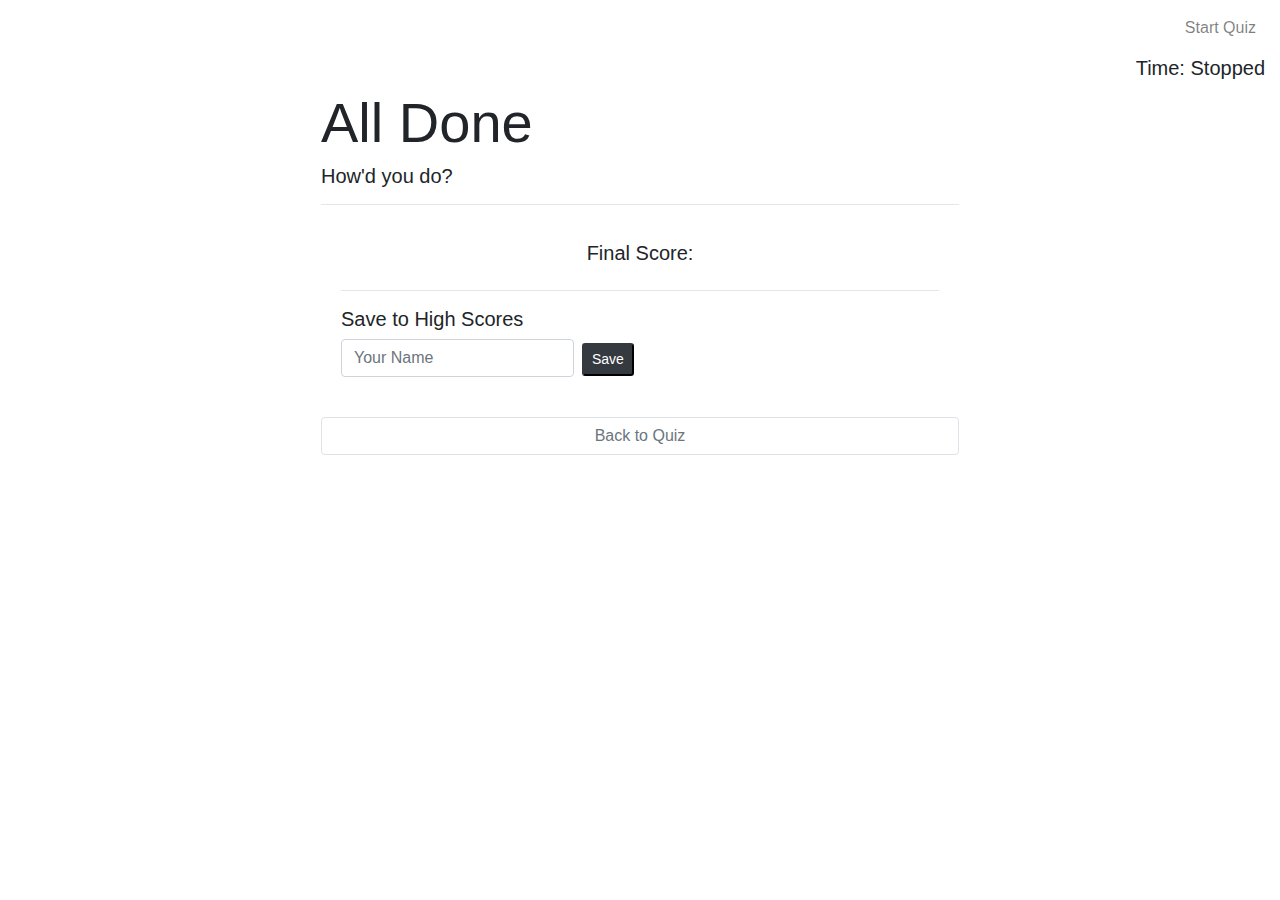
==== end.html @ 7baec939 "Major build out of gameplay excluding timer." ====
<!DOCTYPE html>
<html lang="en">
<head>
    <meta charset="UTF-8">
    <meta name="viewport" content="width=device-width, initial-scale=1.0">
    <meta http-equiv="X-UA-Compatible" content="ie=edge">
    <title>Code Quiz: Race the Clock</title>
    <link rel="stylesheet" href="https://maxcdn.bootstrapcdn.com/bootstrap/4.0.0/css/bootstrap.min.css" integrity="sha384-Gn5384xqQ1aoWXA+058RXPxPg6fy4IWvTNh0E263XmFcJlSAwiGgFAW/dAiS6JXm" crossorigin="anonymous">
    <link rel="stylesheet" href="style.css">
    <link rel='icon' href='favicon.ico' type='image/x-icon'/>
</head>
<body>
    <!--Navigation-->
    <header>
        <nav class="navbar navbar-expand-md navbar-light bg-white">
              <ul class="navbar-nav ml-auto">
                <li class="nav-item">
                    <a class="nav-link" href="index.html">Start Quiz</a>
                  </li>
                </ul>
            </div>
          </nav>
        </header>
        <!--Game timer floats below navigation.-->
        <div id="stopped" class="col text-right">
            <h5>Time: Stopped</h5>
        </div>

        <!--Main Container-->
        <div id="contentCard" class="card w-50 mx-auto border-white">
            <div class="card-title">
                <h1 class="display-4">All Done</h1>
                <h5 class="font-weight-light">How'd you do?</h5>
                <hr>
            <div class="card-body">
                <h5 class=" col text-center">Final Score:</h5>
                <h5 class="display-4  col text-center" id="finalScore"></h5>
                <hr>
                <h5 class="font-weight-light">Save to High Scores</h5>
            <form class="form-inline">
                <label class="sr-only" for="inlineFormInputName2">Name</label>
                <input 
                type="text"
                class="form-control mb-2 mr-sm-2" 
                id="inlineFormInputName2"
                placeholder="Your Name">
                <button 
                type="submit" 
                class="btn-sm btn-dark mb-2" 
                id="saveScoreBtn"
                onclick="saveHighScore(event)"
                disabled>Save</button>
            </form>
         </div>
        </div>
        <!--This button will link back to the quiz!-->
        <a class="btn btn-white text-muted border" href="index.html" role="button">Back to Quiz</a>
        </div>

    <!--JS links for Bootstrap compatibility!-->
    <script src="https://code.jquery.com/jquery-3.2.1.slim.min.js" integrity="sha384-KJ3o2DKtIkvYIK3UENzmM7KCkRr/rE9/Qpg6aAZGJwFDMVNA/GpGFF93hXpG5KkN" crossorigin="anonymous"></script>
    <script src="https://cdnjs.cloudflare.com/ajax/libs/popper.js/1.12.9/umd/popper.min.js" integrity="sha384-ApNbgh9B+Y1QKtv3Rn7W3mgPxhU9K/ScQsAP7hUibX39j7fakFPskvXusvfa0b4Q" crossorigin="anonymous"></script>
    <script src="https://maxcdn.bootstrapcdn.com/bootstrap/4.0.0/js/bootstrap.min.js" integrity="sha384-JZR6Spejh4U02d8jOt6vLEHfe/JQGiRRSQQxSfFWpi1MquVdAyjUar5+76PVCmYl" crossorigin="anonymous"></script>
    <script src="end.js"></script>
</body>
</html>
---- style.css ----
/* CUSTOM + UTILITIES */

.btn-sm {
    margin-top:2px;
    margin-bottom:2px;
}

.btn-sm:hover {
    cursor: pointer;
}

.hidden {
    display: none;
}

.correct {
    background-color: #28a745!important;
}

.incorrect {
    background-color: #d9534f!important;
}

dt {
    margin-bottom: 2rem;
    margin-top: 2rem;
    text-align: center;
}

#cardNoPad {
    padding: 0!important;
}

#highScoresList {
    padding: 0!important;
    list-style: none;
}

.high-score:hover {
    transform: scale(1.025);
    cursor: default;
}
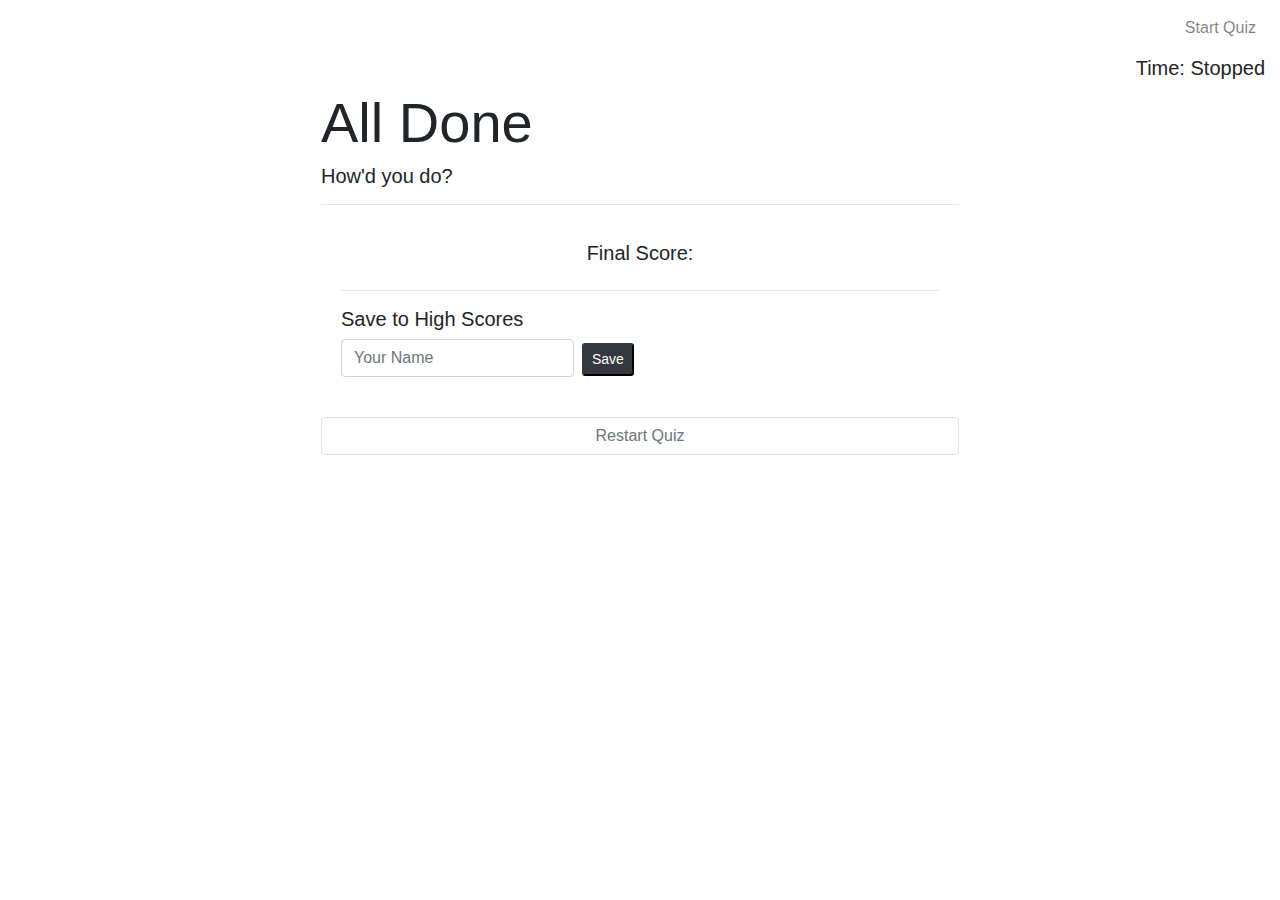
==== commit 4569036e: "Tweaked verbiage." ====
--- a/end.html
+++ b/end.html
@@ -4,7 +4,7 @@
     <meta charset="UTF-8">
     <meta name="viewport" content="width=device-width, initial-scale=1.0">
     <meta http-equiv="X-UA-Compatible" content="ie=edge">
-    <title>Code Quiz: Race the Clock</title>
+    <title>Code Quiz: All Done</title>
     <link rel="stylesheet" href="https://maxcdn.bootstrapcdn.com/bootstrap/4.0.0/css/bootstrap.min.css" integrity="sha384-Gn5384xqQ1aoWXA+058RXPxPg6fy4IWvTNh0E263XmFcJlSAwiGgFAW/dAiS6JXm" crossorigin="anonymous">
     <link rel="stylesheet" href="style.css">
     <link rel='icon' href='favicon.ico' type='image/x-icon'/>
@@ -54,7 +54,7 @@
          </div>
         </div>
         <!--This button will link back to the quiz!-->
-        <a class="btn btn-white text-muted border" href="index.html" role="button">Back to Quiz</a>
+        <a class="btn btn-white text-muted border" href="index.html" role="button">Restart Quiz</a>
         </div>
 
     <!--JS links for Bootstrap compatibility!-->
--- a/style.css
+++ b/style.css
@@ -6,6 +6,10 @@
 }
 
 .btn-sm:hover {
+    cursor: pointer;
+}
+
+.btn-lg:hover {
     cursor: pointer;
 }
 
